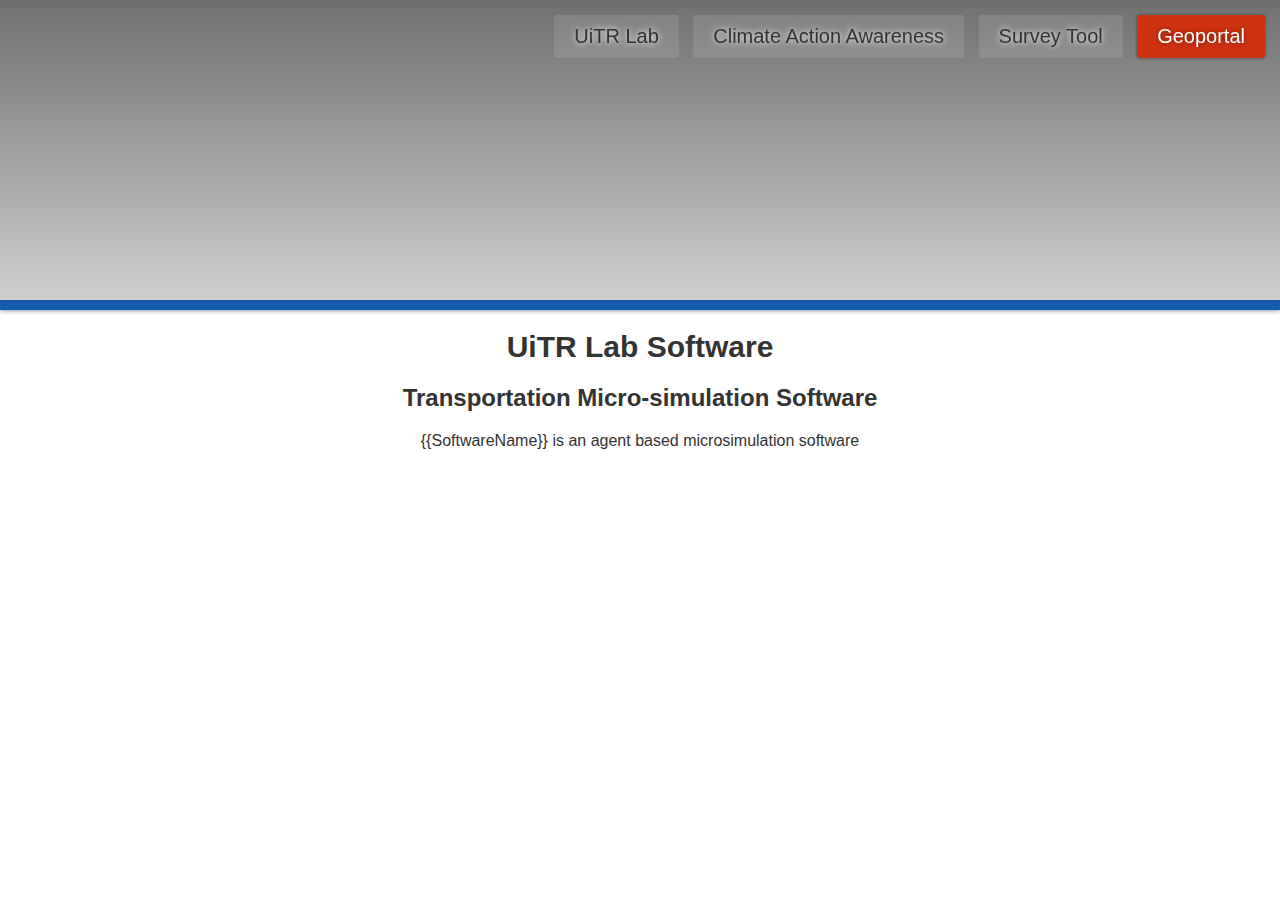
==== index.html @ 0bc16d55 "add geoportal-btn class add pano image" ====
<!DOCTYPE html>
<html>
<head>
	<meta charset="utf-8">
	<meta name="viewport" content="width=device-width, initial-scale=1">
	<title>UiTR Lab Software | Transportation Micro-simulation Software</title>
	<style type="text/css">
		
		header {
		    height: 300px;
		    background: black;
		    background: linear-gradient(0, #00000030, #00000090);
		    border-bottom: 10px solid #145cab;
		    box-shadow: 0 0 5px #00000099;

		    position: relative;
    		overflow: hidden;
		}

		header video{
			opacity: 0.3;
    		filter: grayscale(0.8);
			
		    left: calc( 50% - 750px );
    		bottom: -150px;
		    position: absolute;
    
		}

		body, html {
		    margin: 0;
		    font-family: sans-serif;
		    color: #333333;
		}

		section {
		    text-align: center;
		    margin: auto;
		    max-width: 1000px;
		}

		header + section>* {
			max-width: 600px;
			margin-left: auto;
    		margin-right: auto;
		}
		
		section>h1 {
		    color: #333333;
		    font-size: 30px;
		}


		div#ubc7-logo {
		    position: absolute;
		    top: 10px;
		    left: 10px;
		    background-image: url(https://cdn.ubc.ca/clf/7.0.4/img/ubc7-clf-sprite-white.png);
		    background-repeat: no-repeat;
		    width: 115px;
		    height: 115px;
		    color: transparent;

			background-position: 32px 14px;
			margin-left: -15px;
			min-width: 115px;

		}

		div#ubc7-logo>a {
		    color: transparent;
		}

		header nav {
			position: absolute;
			right: 10px;
			top: 10px;
		}

		header nav a {
			display: inline-block;
			padding: 10px 20px;
			text-decoration: none;
			color: #333333;
			font-size: 20px;
			backdrop-filter: blur(4px);
			border-radius: 3px;
			background-color: #ffffff1c;
			margin: 5px;
			text-shadow: 0 0 10px #ffffff9e, 0 0 5px #ffffff9e;
		}

		a.geoportal-btn {
			background-color: #ce3211;
			color: white;
			text-shadow: 0 0 5px #00000075;
			font-weight: 100;
			box-shadow: 0 0 3px #0000007a;
		}


	</style>
</head>
<body>
	<header>
		
		<video preload="none" autoplay="autoplay" loop="loop" muted="muted">
			<source src="simulation.mp4" type="video/mp4">
		</video>


		<div id="ubc7-logo">
            <a href="https://www.ubc.ca" title="The University of British Columbia (UBC)">The University of British Columbia</a>
        </div>

		<nav>
			<a href="https://uitr.ok.ubc.ca/" >UiTR Lab</a>
			<a href="https://caaf.uitrlab.ok.ubc.ca/" >Climate Action Awareness</a>
			<a href="https://survey.uitrlab.ok.ubc.ca/" >Survey Tool</a>
			<a href="https://geoportal.uitrlab.ok.ubc.ca/" class="geoportal-btn" >Geoportal</a>
		</nav>

	</header>
	<section>
		<h1>UiTR Lab Software</h1>
		<h2>Transportation Micro-simulation Software</h2>
		<p>{{SoftwareName}} is an agent based microsimulation software</p>

	</section>
</body>
</html>
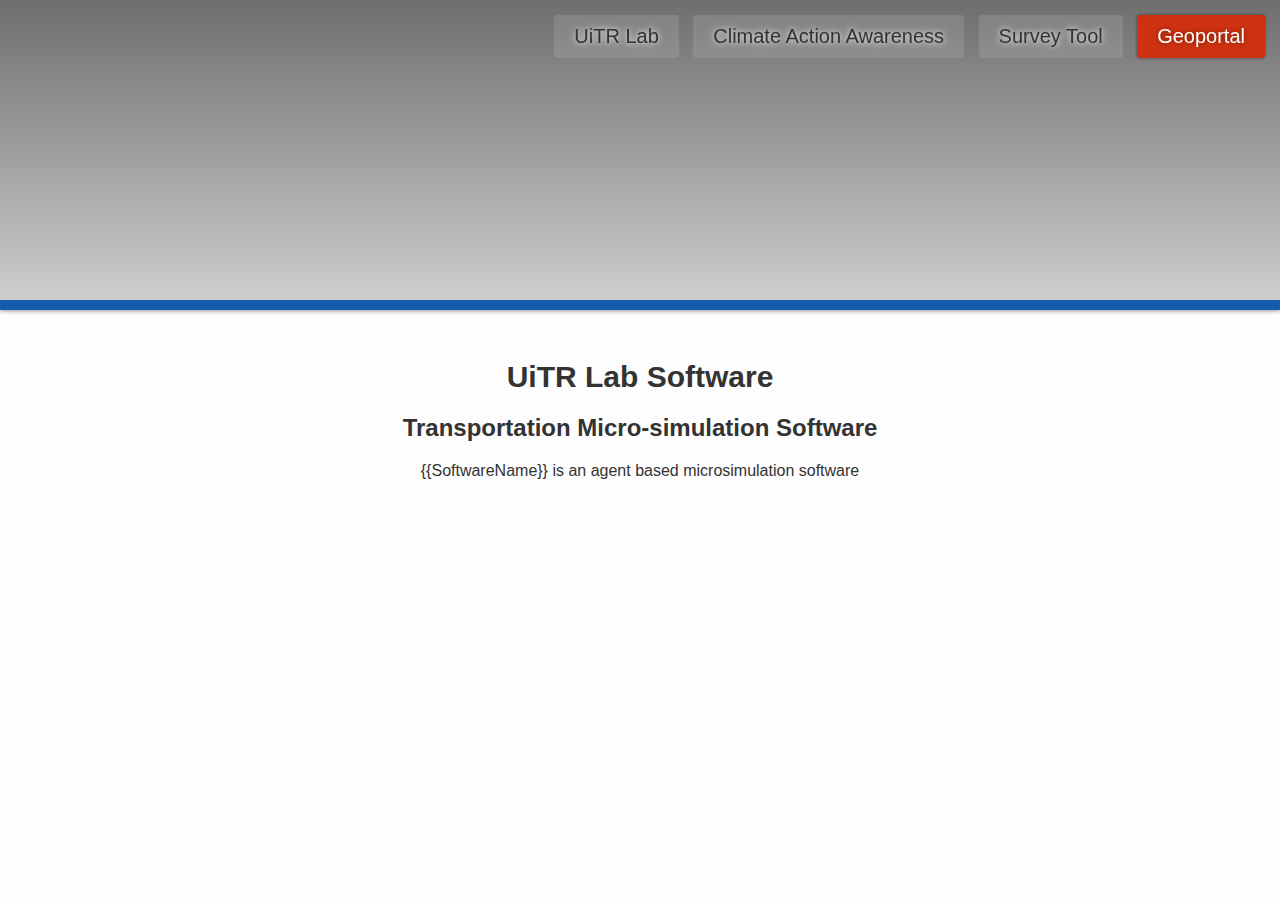
==== commit 3e031b90: "add second section" ====
--- a/index.html
+++ b/index.html
@@ -99,6 +99,29 @@
 		}
 
 
+	section {
+	    padding: 30px;
+	}
+
+	header + section + section:after {
+	    position: absolute;
+	    width: 100vw;
+	    content:"";
+	    background: rgba(0,0,0,0.05);
+	    height: 100%;
+	    left: calc( 50% - 50vw );
+	    z-index: -1;
+	    top: 0;
+	    background-image: url("citypano.jpg");
+	    background-size: cover;
+	    background-position: center;
+	    opacity: 0.2;
+	    filter: grayscale(1);
+	}
+
+
+
+
 	</style>
 </head>
 <body>
@@ -127,5 +150,6 @@
 		<p>{{SoftwareName}} is an agent based microsimulation software</p>
 
 	</section>
+	<section></section>
 </body>
 </html>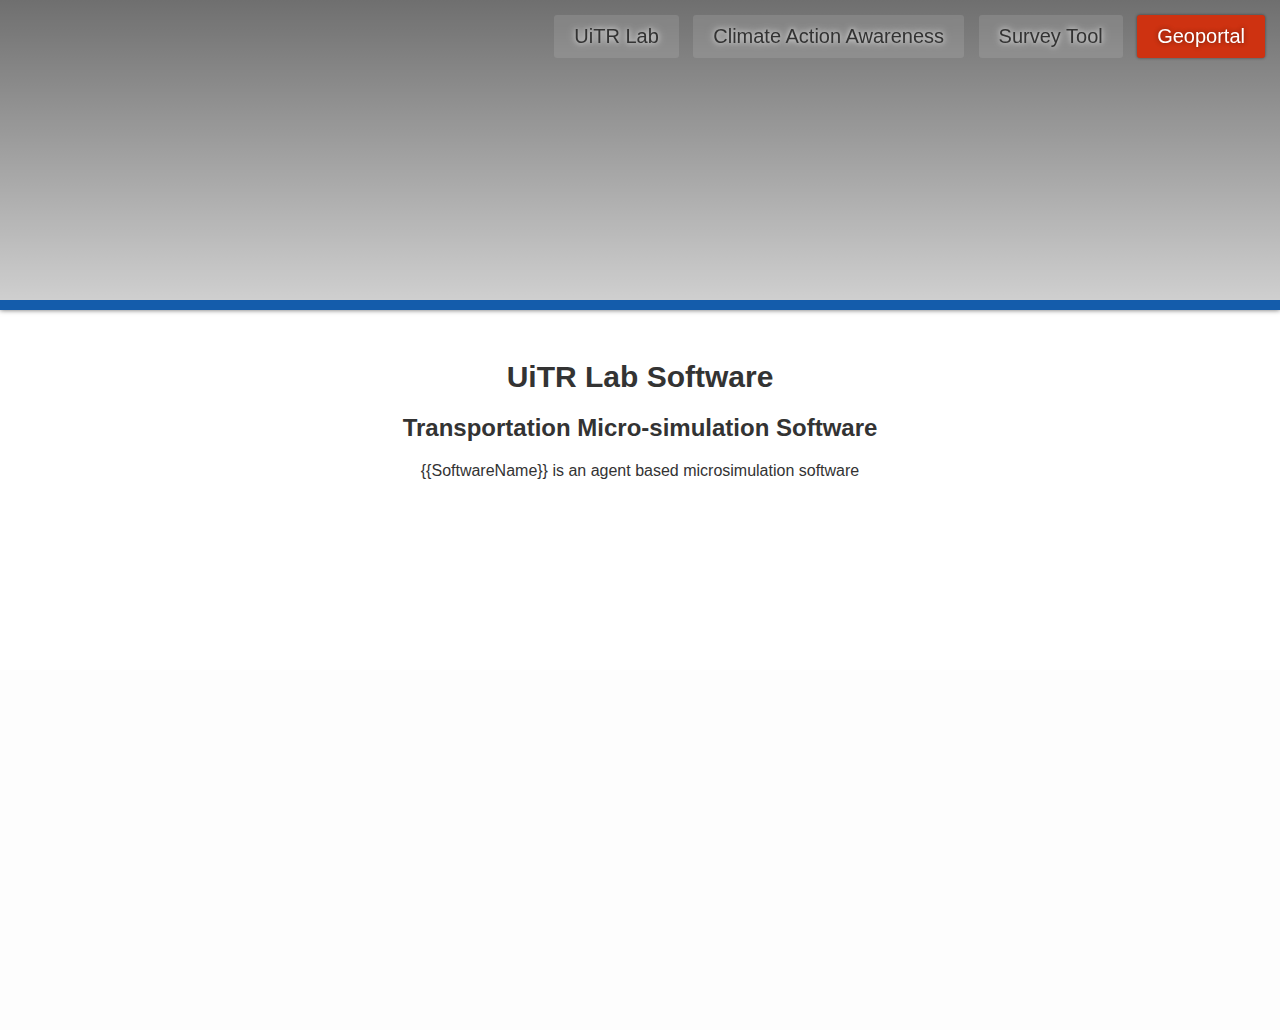
==== commit 839f7d10: "move css add min-height" ====
--- a/index.html
+++ b/index.html
@@ -33,11 +33,7 @@
 		    color: #333333;
 		}
 
-		section {
-		    text-align: center;
-		    margin: auto;
-		    max-width: 1000px;
-		}
+		
 
 		header + section>* {
 			max-width: 600px;
@@ -98,10 +94,16 @@
 			box-shadow: 0 0 3px #0000007a;
 		}
 
+		section {
+		    text-align: center;
+		    margin: auto;
+		    max-width: 1000px;
+		
+		    padding: 30px;
 
-	section {
-	    padding: 30px;
-	}
+		    position: relative;
+		    min-height: 300px;
+		}
 
 	header + section + section:after {
 	    position: absolute;
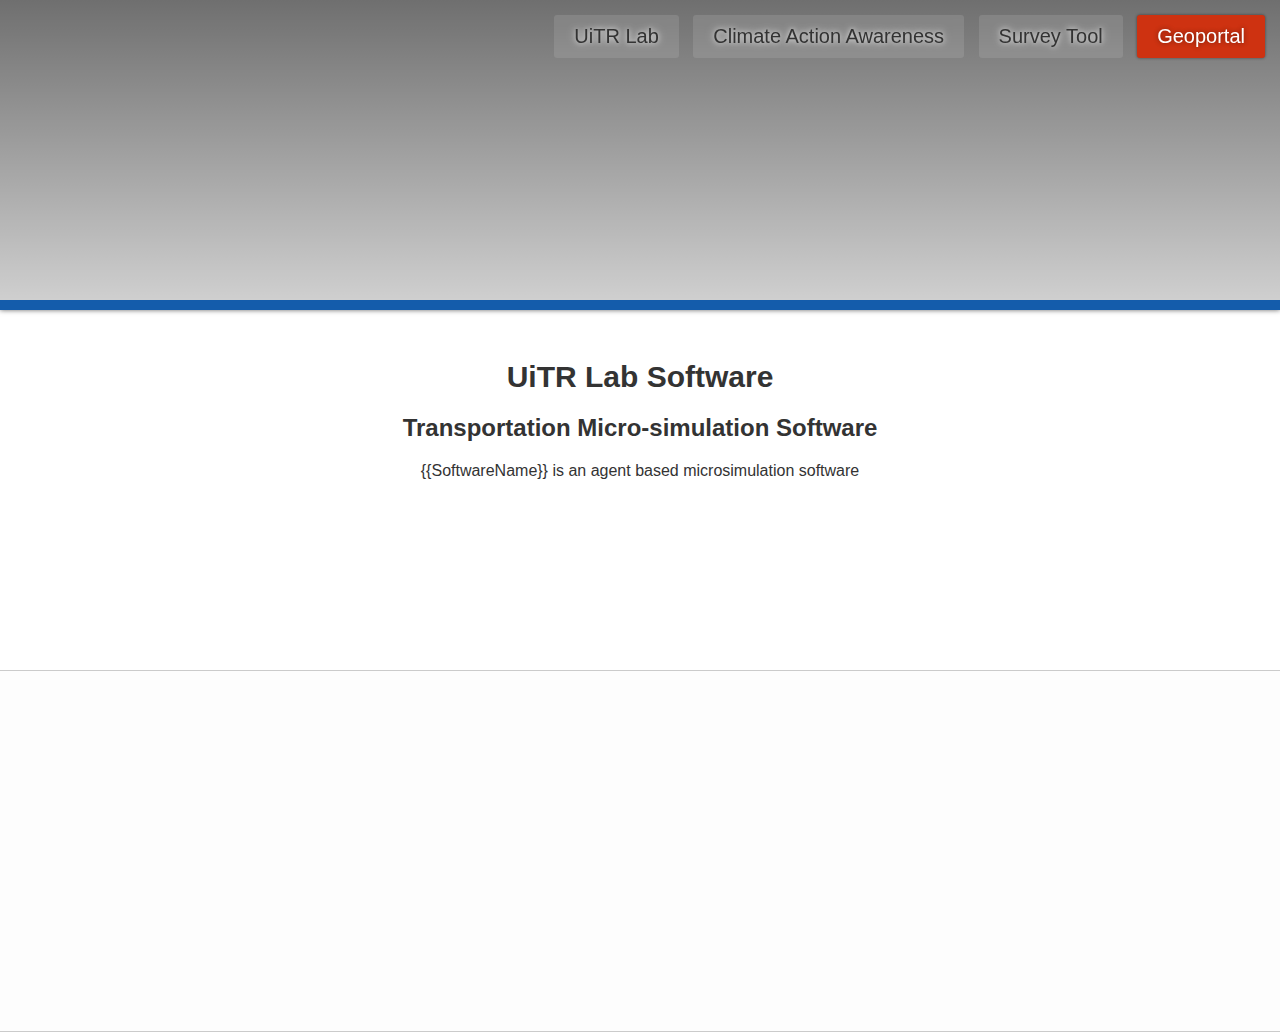
==== commit da1f4369: "add margin - nav" ====
--- a/index.html
+++ b/index.html
@@ -71,6 +71,7 @@
 			position: absolute;
 			right: 10px;
 			top: 10px;
+			margin-left: 150px;
 		}
 
 		header nav a {
@@ -105,21 +106,23 @@
 		    min-height: 300px;
 		}
 
-	header + section + section:after {
-	    position: absolute;
-	    width: 100vw;
-	    content:"";
-	    background: rgba(0,0,0,0.05);
-	    height: 100%;
-	    left: calc( 50% - 50vw );
-	    z-index: -1;
-	    top: 0;
-	    background-image: url("citypano.jpg");
-	    background-size: cover;
-	    background-position: center;
-	    opacity: 0.2;
-	    filter: grayscale(1);
-	}
+		header + section + section:after {
+		    position: absolute;
+		    width: 100vw;
+		    content:"";
+		    background: rgba(0,0,0,0.05);
+		    height: 100%;
+		    left: calc( 50% - 50vw );
+		    z-index: -1;
+		    top: 0;
+		    background-image: url("citypano.jpg");
+		    background-size: cover;
+		    background-position: center;
+		    opacity: 0.2;
+		    filter: grayscale(0.7);
+		    border-top: 1px solid black;
+		    border-bottom: 1px solid black;
+		}
 
 
 
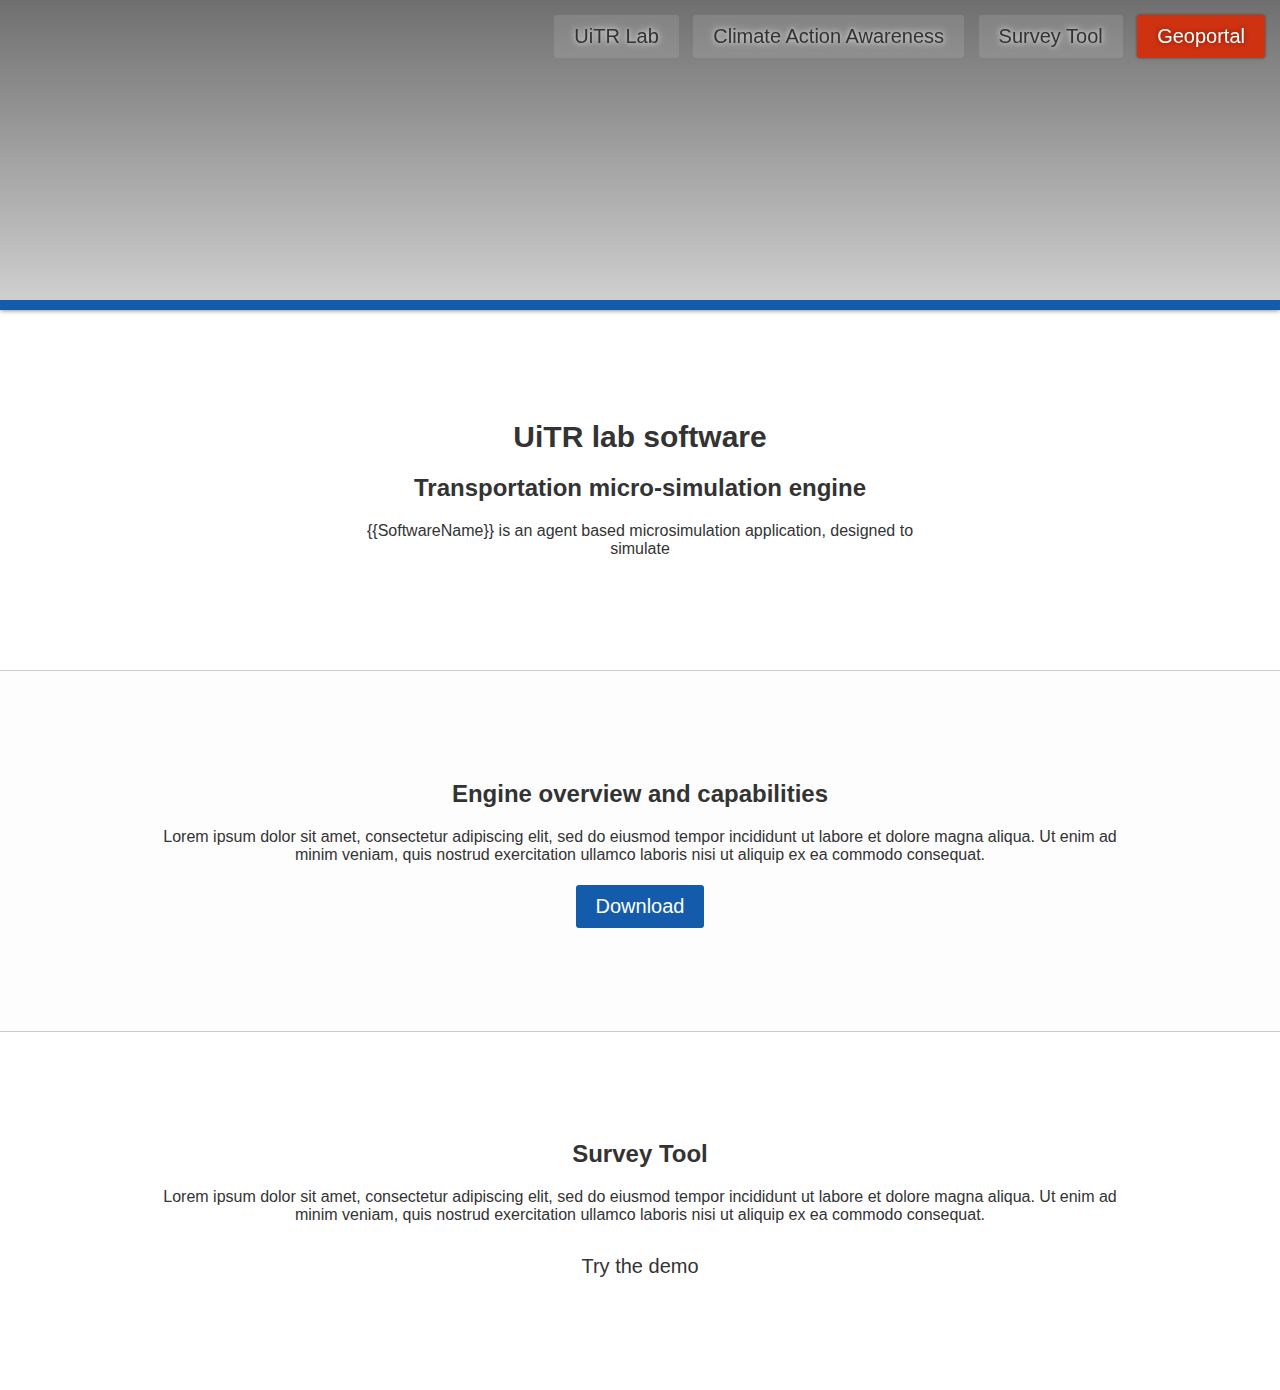
==== commit b70a08dc: "upate styles" ====
--- a/index.html
+++ b/index.html
@@ -71,19 +71,22 @@
 			position: absolute;
 			right: 10px;
 			top: 10px;
-			margin-left: 150px;
 		}
 
-		header nav a {
+		
+		nav a, a.btn{
 			display: inline-block;
 			padding: 10px 20px;
 			text-decoration: none;
 			color: #333333;
 			font-size: 20px;
+			border-radius: 3px;
+			margin: 5px;
+		}
+
+		header nav a {
 			backdrop-filter: blur(4px);
-			border-radius: 3px;
 			background-color: #ffffff1c;
-			margin: 5px;
 			text-shadow: 0 0 10px #ffffff9e, 0 0 5px #ffffff9e;
 		}
 
@@ -95,6 +98,11 @@
 			box-shadow: 0 0 3px #0000007a;
 		}
 
+		a.download-btn{
+			background: #145cab;
+    		color: white;
+		}
+		
 		section {
 		    text-align: center;
 		    margin: auto;
@@ -106,22 +114,27 @@
 		    min-height: 300px;
 		}
 
-		header + section + section:after {
-		    position: absolute;
-		    width: 100vw;
-		    content:"";
-		    background: rgba(0,0,0,0.05);
-		    height: 100%;
-		    left: calc( 50% - 50vw );
-		    z-index: -1;
-		    top: 0;
-		    background-image: url("citypano.jpg");
-		    background-size: cover;
-		    background-position: center;
-		    opacity: 0.2;
-		    filter: grayscale(0.7);
-		    border-top: 1px solid black;
-		    border-bottom: 1px solid black;
+		section>h1:first-child, section>h2:first-child 
+		{
+			margin-top: 80px;
+		}
+
+		section.city-pano:after {
+			position: absolute;
+			width: 100vw;
+			content:"";
+			background: rgba(0,0,0,0.05);
+			height: 100%;
+			left: calc( 50% - 50vw );
+			z-index: -1;
+			top: 0;
+			background-image: url("citypano.jpg");
+			background-size: cover;
+			background-position: center;
+			opacity: 0.2;
+			filter: grayscale(1);
+			border-top: 1px solid black;
+			border-bottom: 1px solid black;
 		}
 
 
@@ -150,11 +163,22 @@
 
 	</header>
 	<section>
-		<h1>UiTR Lab Software</h1>
-		<h2>Transportation Micro-simulation Software</h2>
-		<p>{{SoftwareName}} is an agent based microsimulation software</p>
+		<h1>UiTR lab software</h1>
+		<h2>Transportation micro-simulation engine</h2>
+		<p>{{SoftwareName}} is an agent based microsimulation application, designed to simulate </p>
 
 	</section>
-	<section></section>
+	<section class="city-pano">
+		<h2>Engine overview and capabilities</h2>
+		<p>Lorem ipsum dolor sit amet, consectetur adipiscing elit, sed do eiusmod tempor incididunt ut labore et dolore magna aliqua. Ut enim ad minim veniam, quis nostrud exercitation ullamco laboris nisi ut aliquip ex ea commodo consequat.</p>
+		<a href="" class="download-btn btn">Download</a>
+
+	</section>
+	<section class="">
+		<h2>Survey Tool</h2>
+		<p>Lorem ipsum dolor sit amet, consectetur adipiscing elit, sed do eiusmod tempor incididunt ut labore et dolore magna aliqua. Ut enim ad minim veniam, quis nostrud exercitation ullamco laboris nisi ut aliquip ex ea commodo consequat.</p>
+		<a href="https://survey.uitrlab.ok.ubc.ca/survey-tool-demo" class="more-btn btn">Try the demo</a>
+
+	</section>
 </body>
 </html>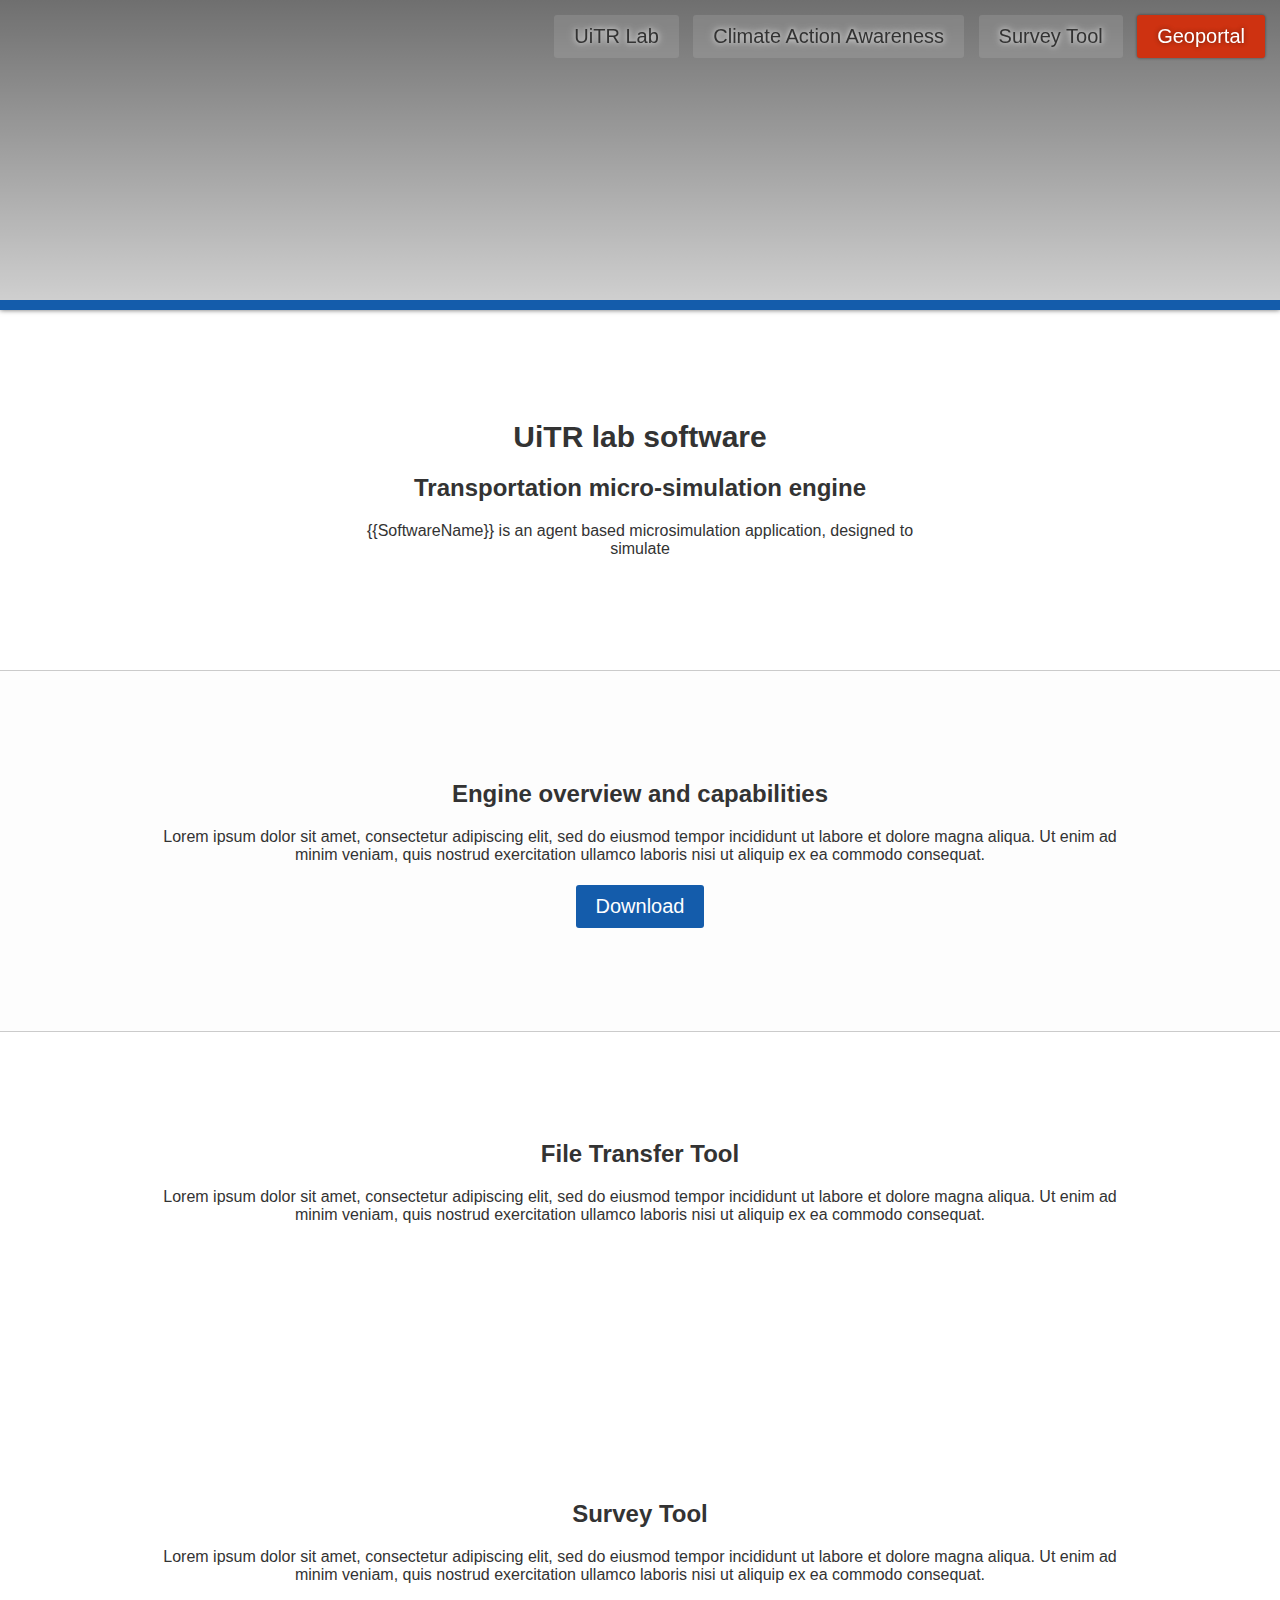
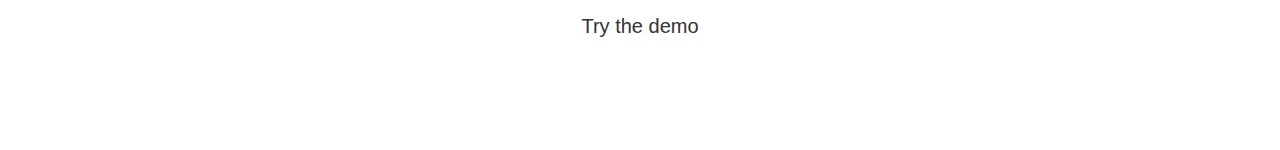
==== commit a51590d5: "add sub sites and resources" ====
--- a/index.html
+++ b/index.html
@@ -71,6 +71,7 @@
 			position: absolute;
 			right: 10px;
 			top: 10px;
+			margin-left: 150px;
 		}
 
 		
@@ -114,6 +115,7 @@
 		    min-height: 300px;
 		}
 
+		
 		section>h1:first-child, section>h2:first-child 
 		{
 			margin-top: 80px;
@@ -175,6 +177,10 @@
 
 	</section>
 	<section class="">
+		<h2>File Transfer Tool</h2>
+		<p>Lorem ipsum dolor sit amet, consectetur adipiscing elit, sed do eiusmod tempor incididunt ut labore et dolore magna aliqua. Ut enim ad minim veniam, quis nostrud exercitation ullamco laboris nisi ut aliquip ex ea commodo consequat.</p>
+	</section>
+	<section class="">
 		<h2>Survey Tool</h2>
 		<p>Lorem ipsum dolor sit amet, consectetur adipiscing elit, sed do eiusmod tempor incididunt ut labore et dolore magna aliqua. Ut enim ad minim veniam, quis nostrud exercitation ullamco laboris nisi ut aliquip ex ea commodo consequat.</p>
 		<a href="https://survey.uitrlab.ok.ubc.ca/survey-tool-demo" class="more-btn btn">Try the demo</a>
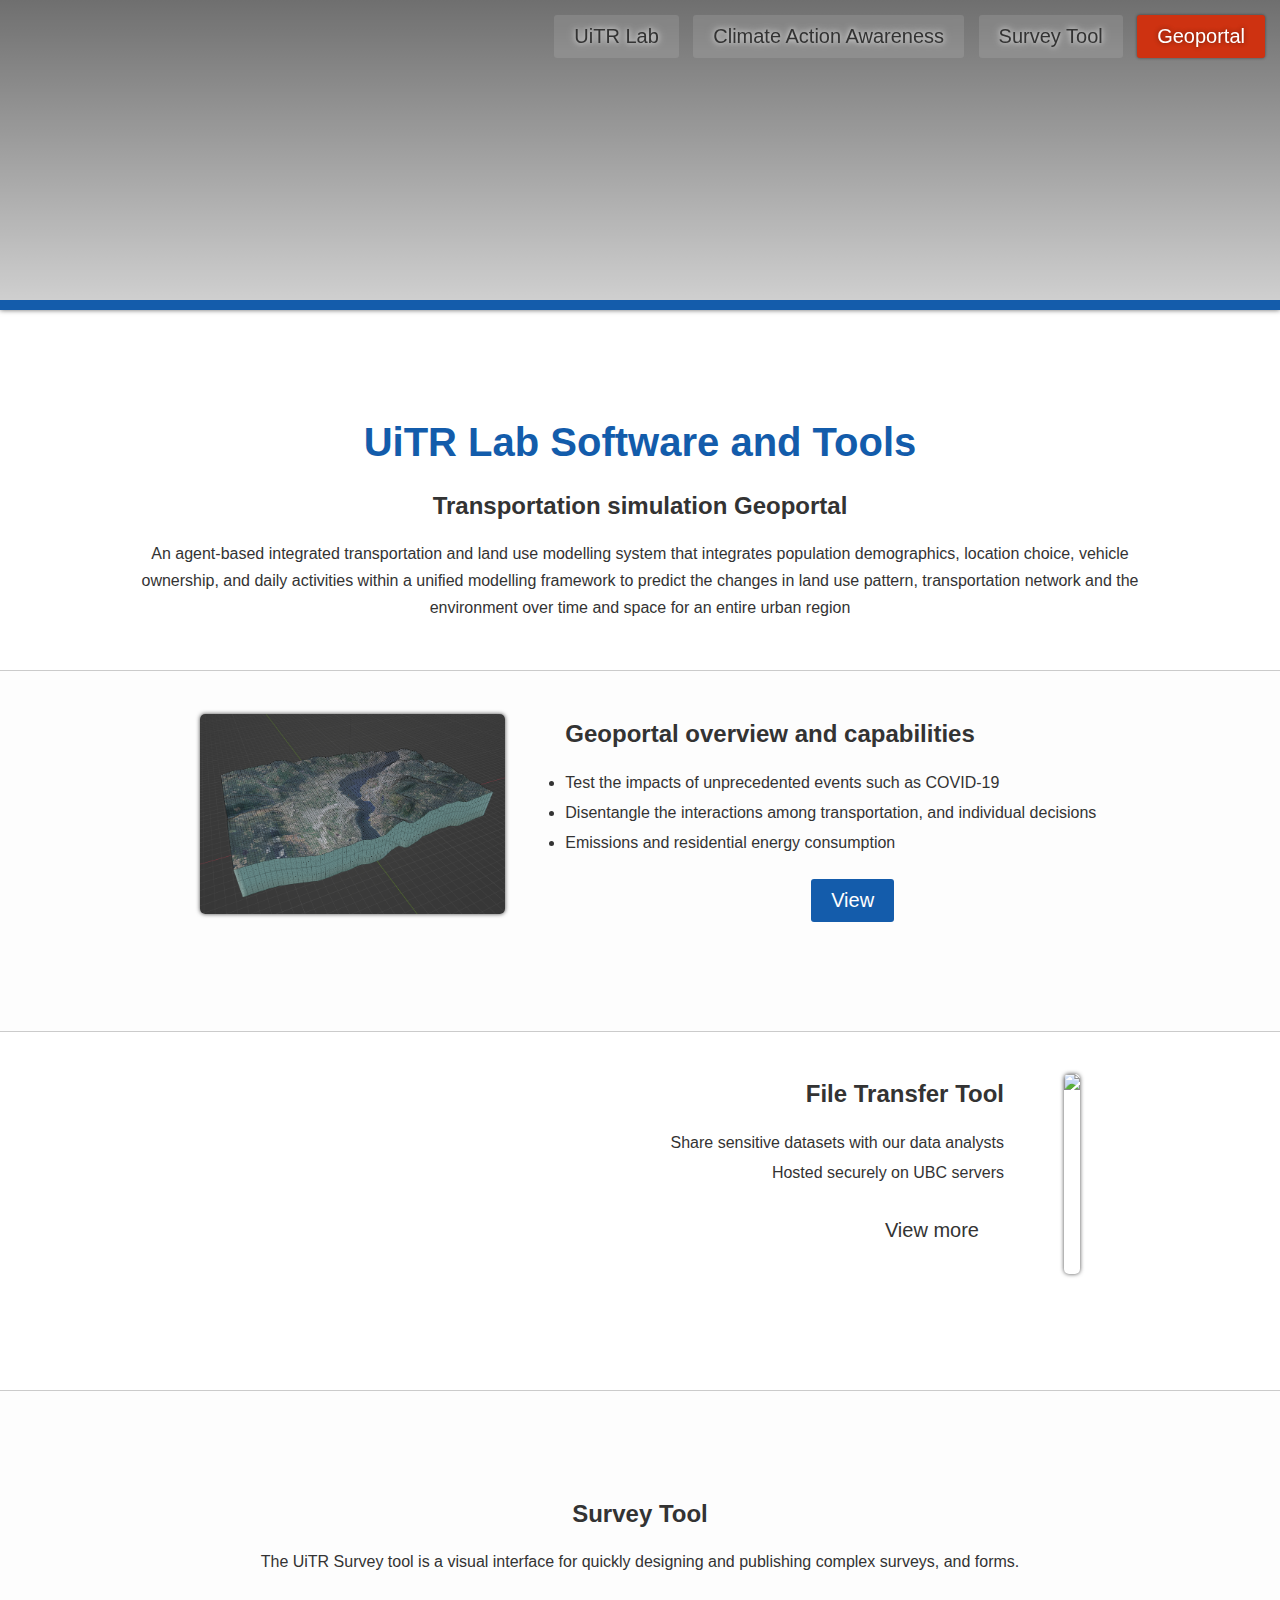
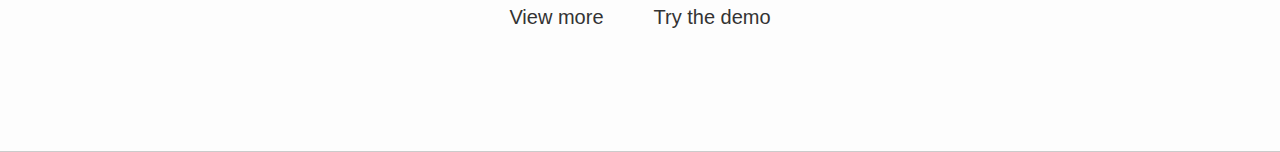
==== commit 7c5b705d: "add current survey page" ====
--- a/index.html
+++ b/index.html
@@ -36,7 +36,7 @@
 		
 
 		header + section>* {
-			max-width: 600px;
+			
 			margin-left: auto;
     		margin-right: auto;
 		}
@@ -44,6 +44,11 @@
 		section>h1 {
 		    color: #333333;
 		    font-size: 30px;
+		}
+
+		section.main>h1 {
+		    font-size: 40px;
+		    color: #135cab;
 		}
 
 
@@ -140,6 +145,64 @@
 		}
 
 
+		section.feature:after {
+			position: absolute;
+			width: 100vw;
+			content:"";
+			background: rgba(0,0,0,0.05);
+			height: 100%;
+			left: calc( 50% - 50vw );
+			z-index: -1;
+			top: 0;
+			opacity: 0.2;
+			border-top: 1px solid black;
+			border-bottom: 1px solid black;
+		}
+
+		section>img:first-child {
+		    float: left;
+		    height: 200px;
+		    border-radius: 5px;
+		    box-shadow: 0 0 4px #000000b3;
+		    margin: 14px 60px;
+		}
+
+		section.right-img{
+			text-align: right;
+		}
+
+		section.left-img{
+			text-align: left;
+		}
+
+		section.right-img>img:first-child {
+			float: right;
+		}
+
+
+		section ul {
+		    text-align: left;
+		    line-height: 30px;
+		}
+
+		section.right-img ul {
+			text-align: right;
+			list-style: none;
+		}
+
+		section>img:first-child + h2 {
+		    text-align: left;
+		}
+
+		section.right-img>img:first-child + h2 {
+		    text-align: right;
+		}
+
+
+
+		section p {
+		    line-height: 27px;
+		}
 
 
 	</style>
@@ -164,26 +227,38 @@
 		</nav>
 
 	</header>
-	<section>
-		<h1>UiTR lab software</h1>
-		<h2>Transportation micro-simulation engine</h2>
-		<p>{{SoftwareName}} is an agent based microsimulation application, designed to simulate </p>
+	<section class="main">
+		
+		<h1>UiTR Lab Software and Tools</h1>
+		<h2>Transportation simulation Geoportal</h2>
+		<p>An agent-based integrated transportation and land use modelling system that integrates population demographics, location choice, vehicle ownership, and daily activities within a unified modelling framework to predict the changes in land use pattern, transportation network and the environment over time and space for an entire urban region </p>
 
 	</section>
 	<section class="city-pano">
-		<h2>Engine overview and capabilities</h2>
-		<p>Lorem ipsum dolor sit amet, consectetur adipiscing elit, sed do eiusmod tempor incididunt ut labore et dolore magna aliqua. Ut enim ad minim veniam, quis nostrud exercitation ullamco laboris nisi ut aliquip ex ea commodo consequat.</p>
-		<a href="" class="download-btn btn">Download</a>
-
-	</section>
-	<section class="">
+		<img src="okanagan.png" />
+		<h2>Geoportal overview and capabilities</h2>
+		 <ul>
+			<li>Test the impacts of unprecedented events such as COVID-19</li>
+			<li>Disentangle the interactions among transportation, and individual decisions</li>
+			<li>Emissions and residential energy consumption</li>
+		</ul> 
+		<a href="https://geoportal.uitrlab.ok.ubc.ca/" class="download-btn btn">View</a>
+
+	</section>
+	<section class="right-img">
+		<img src="filetransfer.png" />
 		<h2>File Transfer Tool</h2>
-		<p>Lorem ipsum dolor sit amet, consectetur adipiscing elit, sed do eiusmod tempor incididunt ut labore et dolore magna aliqua. Ut enim ad minim veniam, quis nostrud exercitation ullamco laboris nisi ut aliquip ex ea commodo consequat.</p>
-	</section>
-	<section class="">
+		 <ul>
+			<li>Share sensitive datasets with our data analysts</li>
+			<li>Hosted securely on UBC servers</li>
+		</ul> 
+		<a href="https://uploader.uitrlab.ok.ubc.ca" class="more-btn btn">View more</a>
+		
+	</section>
+	<section class="feature">
 		<h2>Survey Tool</h2>
-		<p>Lorem ipsum dolor sit amet, consectetur adipiscing elit, sed do eiusmod tempor incididunt ut labore et dolore magna aliqua. Ut enim ad minim veniam, quis nostrud exercitation ullamco laboris nisi ut aliquip ex ea commodo consequat.</p>
-		<a href="https://survey.uitrlab.ok.ubc.ca/survey-tool-demo" class="more-btn btn">Try the demo</a>
+		<p>The UiTR Survey tool is a visual interface for quickly designing and publishing complex surveys, and forms.</p>
+		<a href="https://survey.uitrlab.ok.ubc.ca" class="more-btn btn">View more</a><a href="https://survey.uitrlab.ok.ubc.ca/survey-tool-demo" class="more-btn btn">Try the demo</a>
 
 	</section>
 </body>
